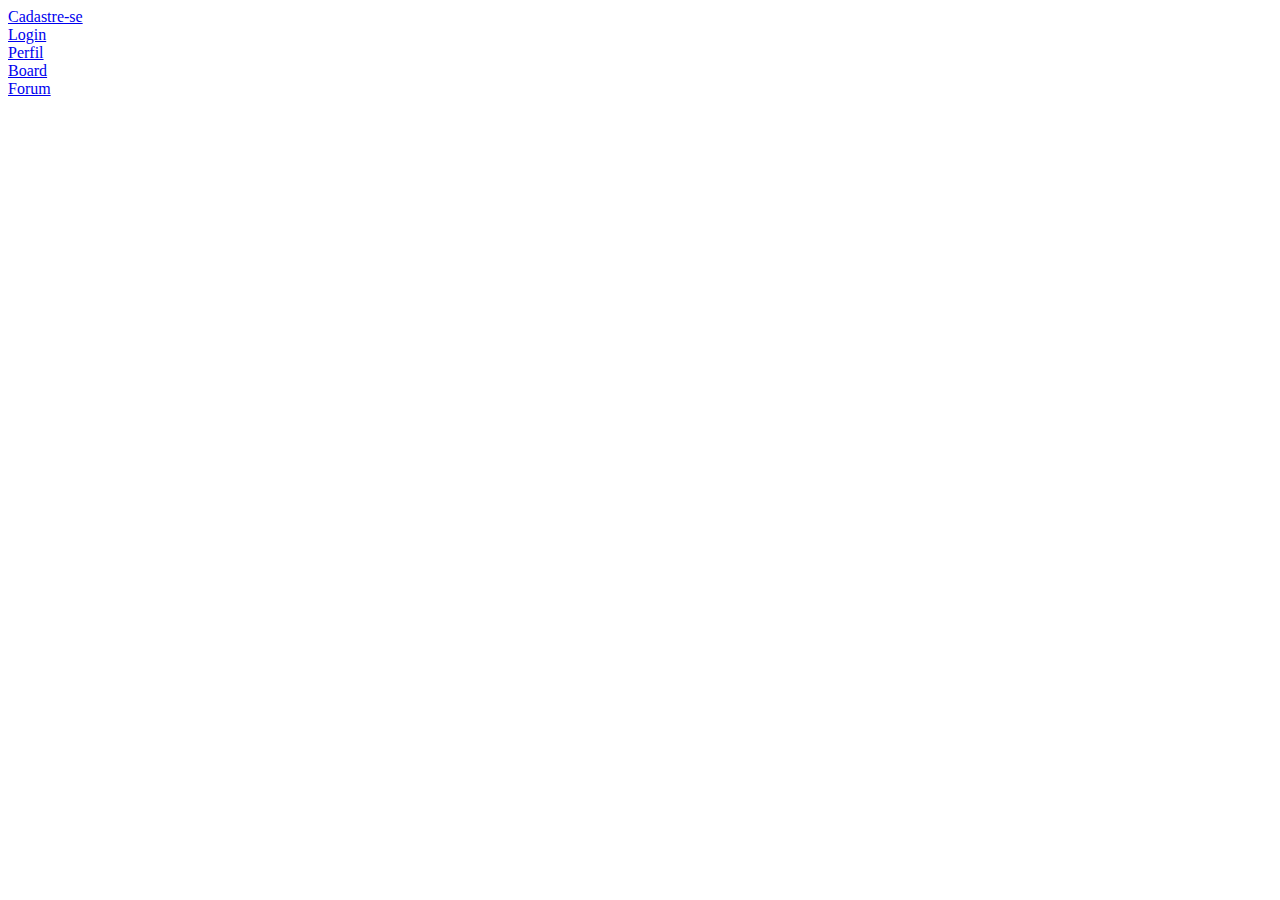
==== codigo/index.html @ a9e804a8 "add forum and fix board and edit item style" ====
<!DOCTYPE html>
<html lang="pt-BR">
<head>
    <meta charset="UTF-8">
    <meta name="viewport" content="width=device-width, initial-scale=1.0">
    <title>Formulário de Cadastro</title>
    <link rel="stylesheet" href="css/styles.css">
</head>
<body>
    <a href="pages/cadastro.html">Cadastre-se</a>
    <br>
    <a href="pages/login.html">Login</a>
    <br>
    <a href="pages/perfil.html">Perfil</a>
    <br>
    <a href="pages/board.html">Board</a>
    <br>
    <a href="pages/forum.html">Forum</a>
    <script src="script.js"></script>
</body>
</html>
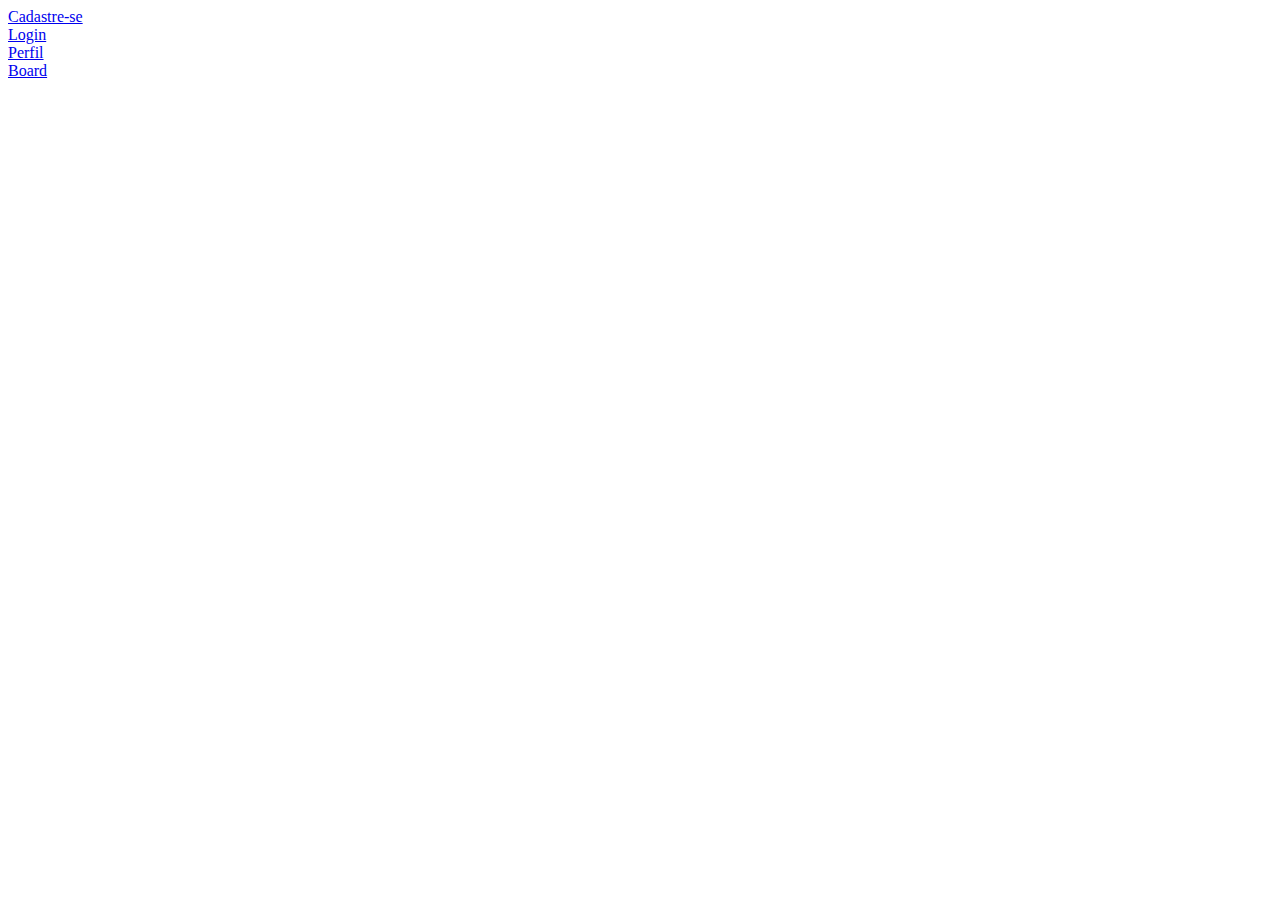
==== commit 66948bf6: "responsividade" ====
--- a/codigo/index.html
+++ b/codigo/index.html
@@ -14,8 +14,6 @@
     <a href="pages/perfil.html">Perfil</a>
     <br>
     <a href="pages/board.html">Board</a>
-    <br>
-    <a href="pages/forum.html">Forum</a>
     <script src="script.js"></script>
 </body>
-</html>+</html>
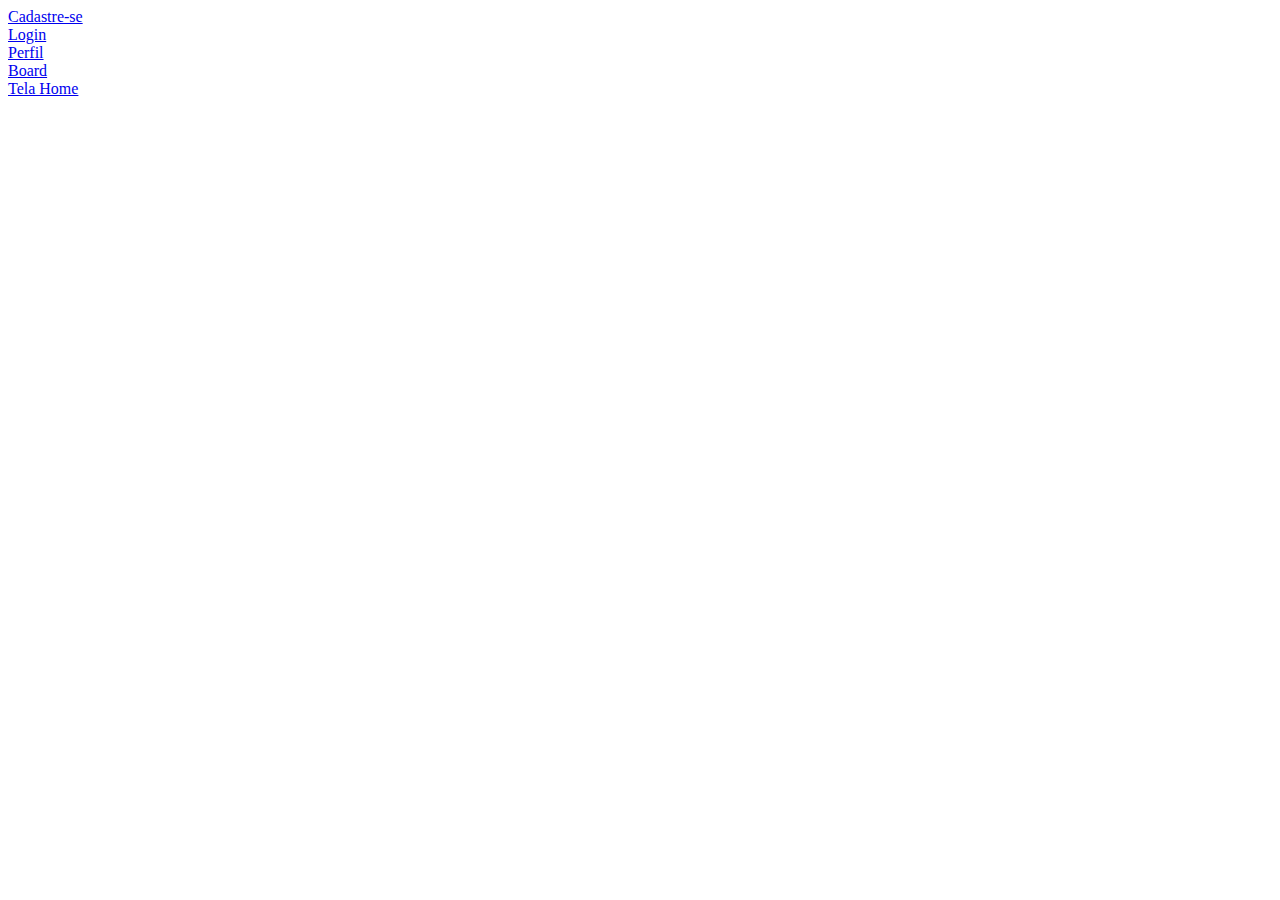
==== commit 65d96f3a: "add link to telahome to index" ====
--- a/codigo/index.html
+++ b/codigo/index.html
@@ -14,6 +14,8 @@
     <a href="pages/perfil.html">Perfil</a>
     <br>
     <a href="pages/board.html">Board</a>
+    <br>
+    <a href="pages/telahome.html">Tela Home</a>
     <script src="script.js"></script>
 </body>
-</html>
+</html>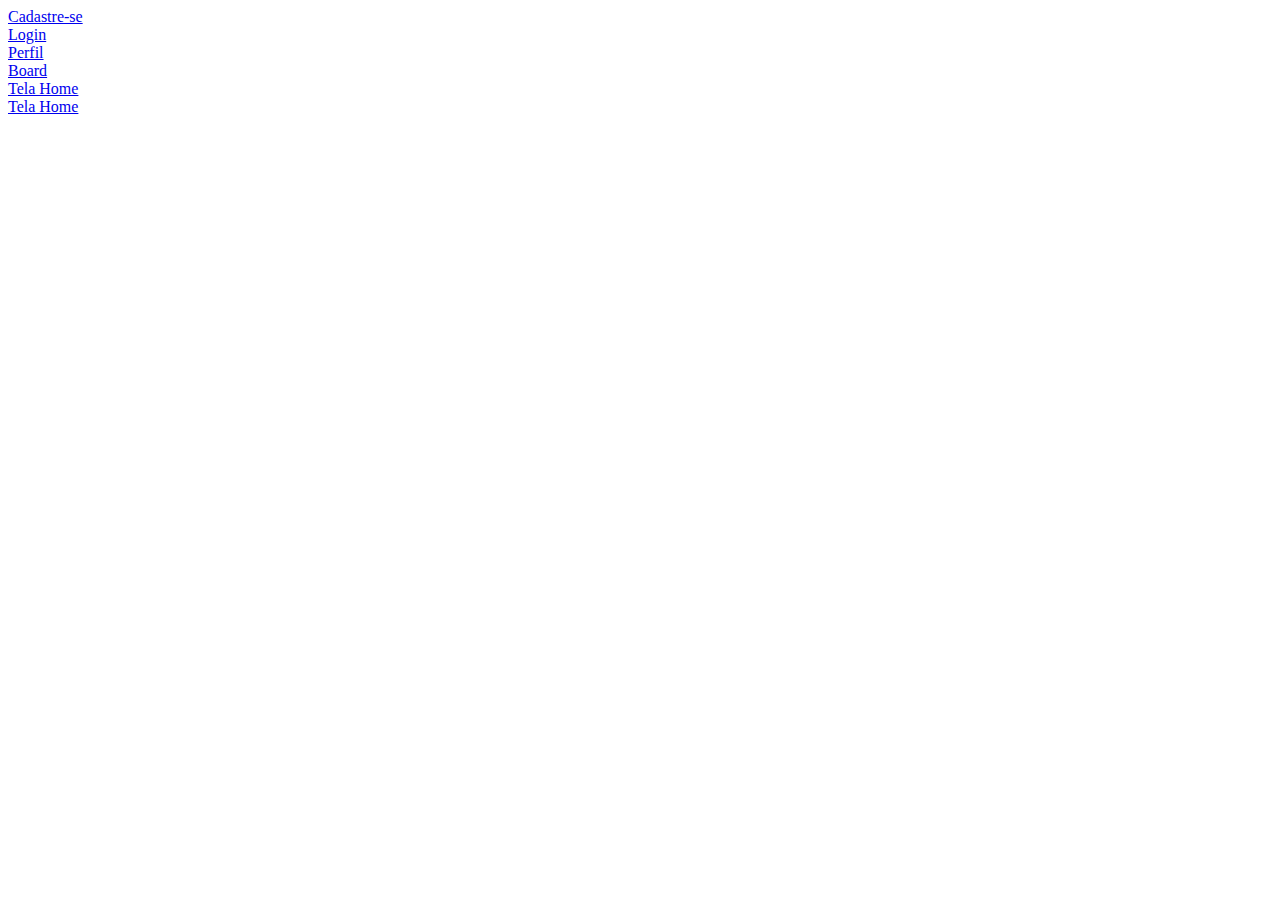
==== commit d8f082e4: "end sprint 3" ====
--- a/codigo/index.html
+++ b/codigo/index.html
@@ -16,6 +16,8 @@
     <a href="pages/board.html">Board</a>
     <br>
     <a href="pages/telahome.html">Tela Home</a>
+    <br>
+    <a href="pages/modalidades.html">Tela Home</a>
     <script src="script.js"></script>
 </body>
-</html>+</html>
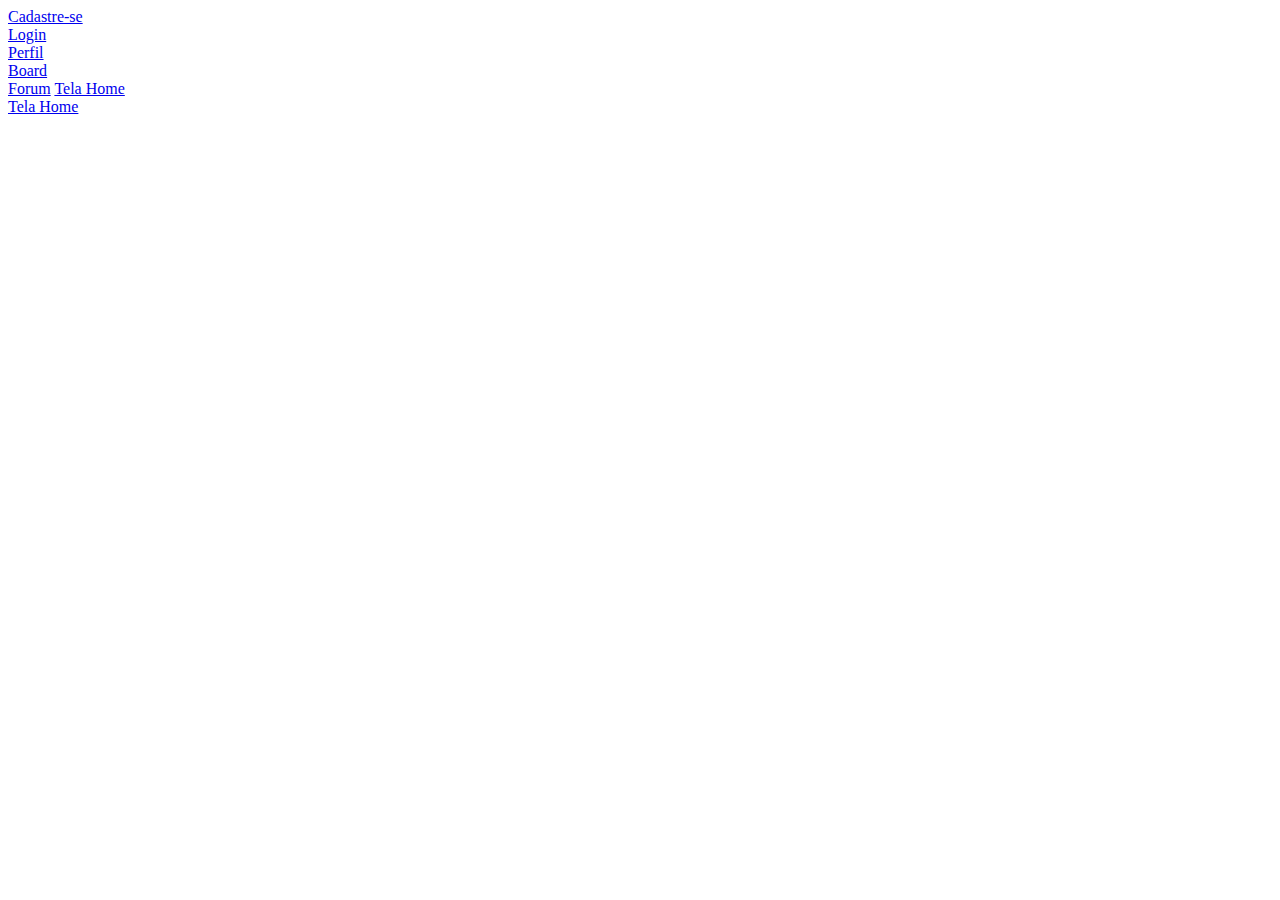
==== commit 13eff25d: "Merge branch 'master' into mateus" ====
--- a/codigo/index.html
+++ b/codigo/index.html
@@ -15,6 +15,7 @@
     <br>
     <a href="pages/board.html">Board</a>
     <br>
+    <a href="pages/forum.html">Forum</a>
     <a href="pages/telahome.html">Tela Home</a>
     <br>
     <a href="pages/modalidades.html">Tela Home</a>
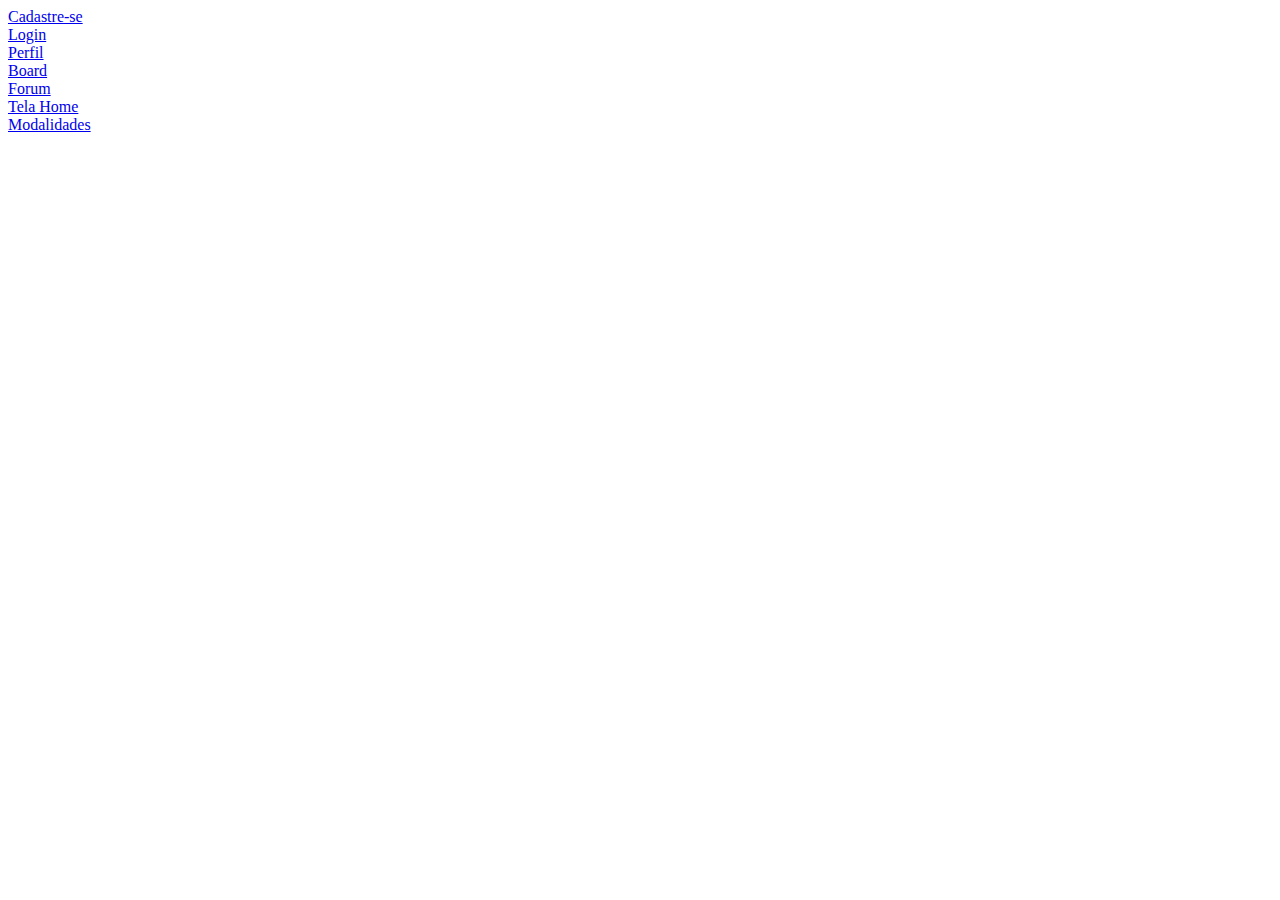
==== commit f896d9e6: "add image now" ====
--- a/codigo/index.html
+++ b/codigo/index.html
@@ -16,9 +16,10 @@
     <a href="pages/board.html">Board</a>
     <br>
     <a href="pages/forum.html">Forum</a>
+    <br>
     <a href="pages/telahome.html">Tela Home</a>
     <br>
-    <a href="pages/modalidades.html">Tela Home</a>
+    <a href="pages/modalidades.html">Modalidades</a>
     <script src="script.js"></script>
 </body>
 </html>
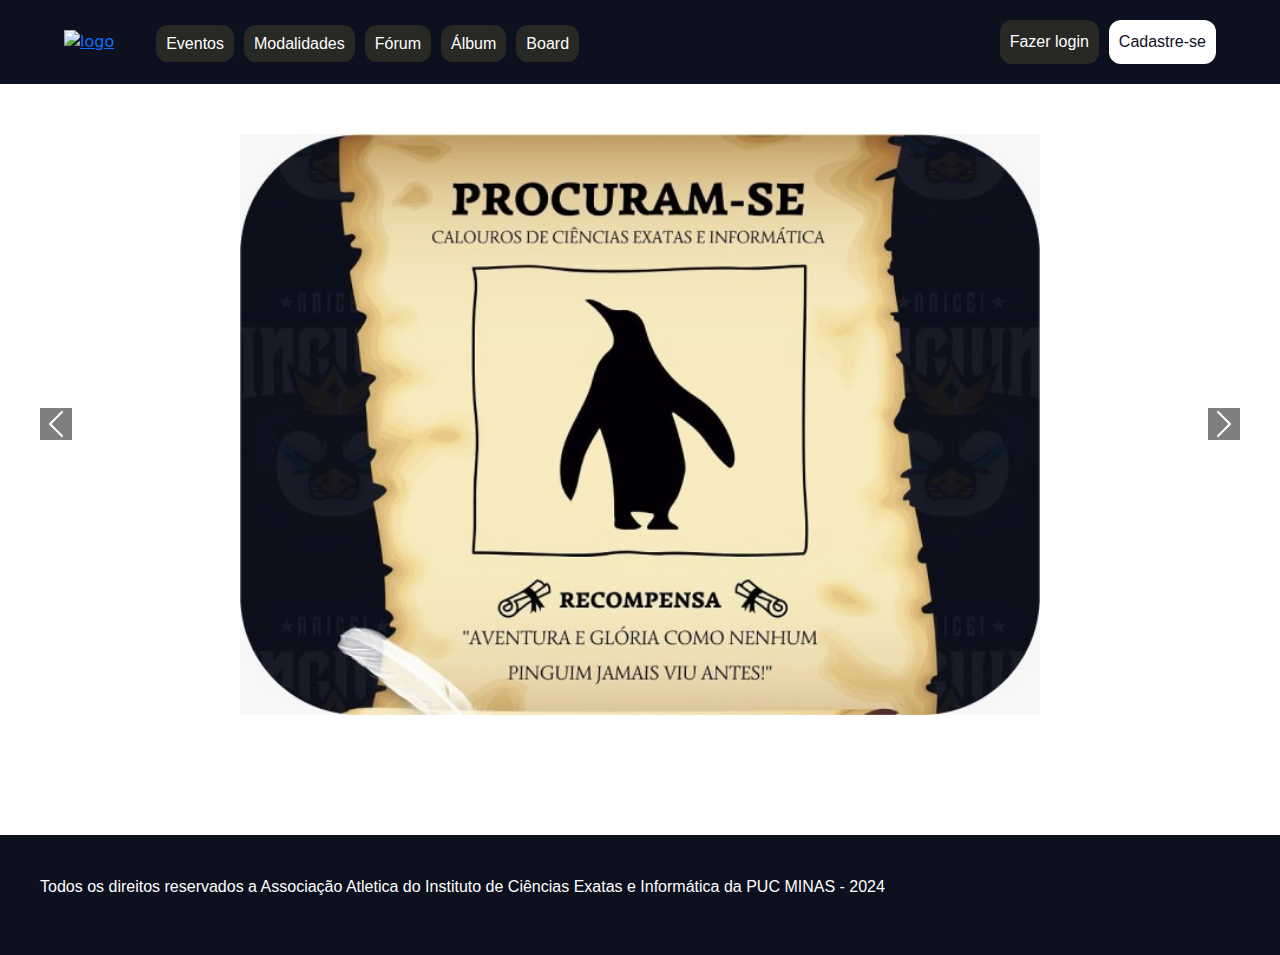
==== commit e6c8f6c8: "redirect to main page" ====
--- a/codigo/index.html
+++ b/codigo/index.html
@@ -20,6 +20,7 @@
     <a href="pages/telahome.html">Tela Home</a>
     <br>
     <a href="pages/modalidades.html">Modalidades</a>
-    <script src="script.js"></script>
-</body>
+    <script>
+        location.href = 'pages/telahome.html'
+    </script>
 </html>
